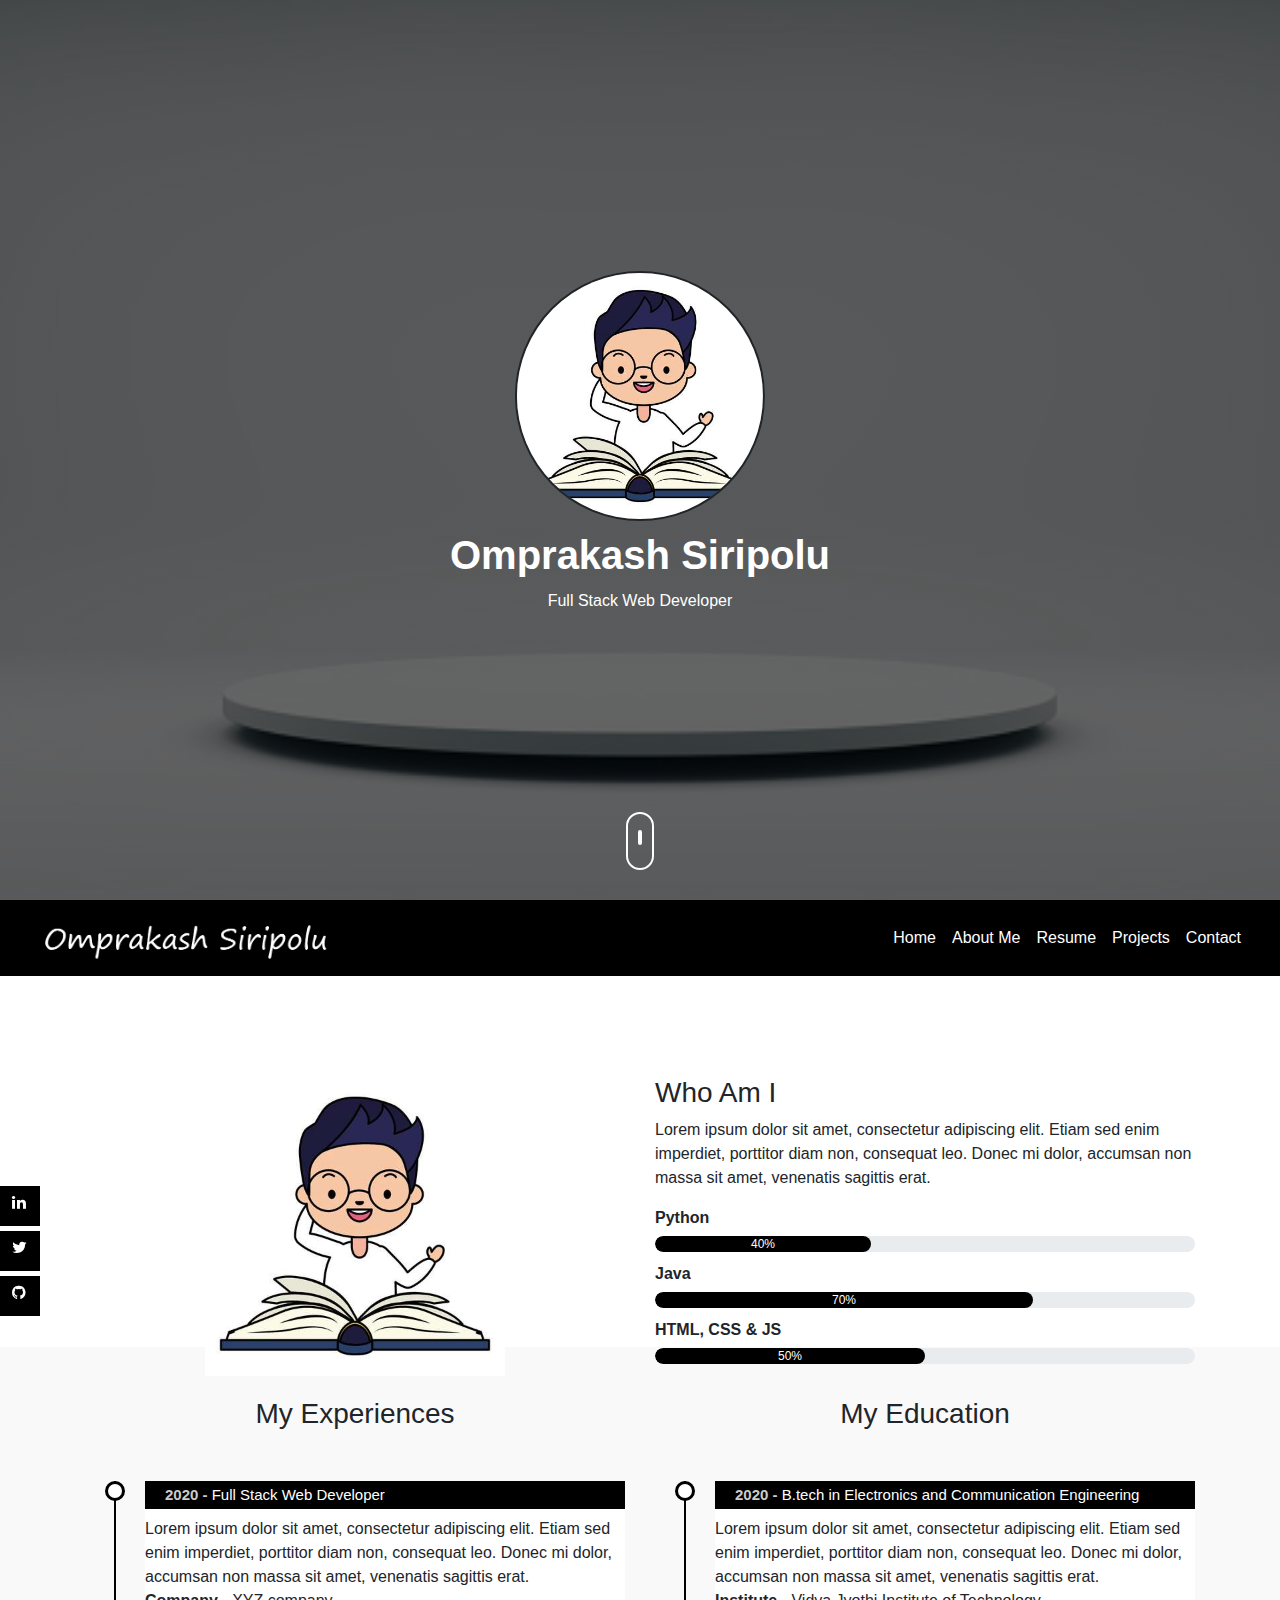
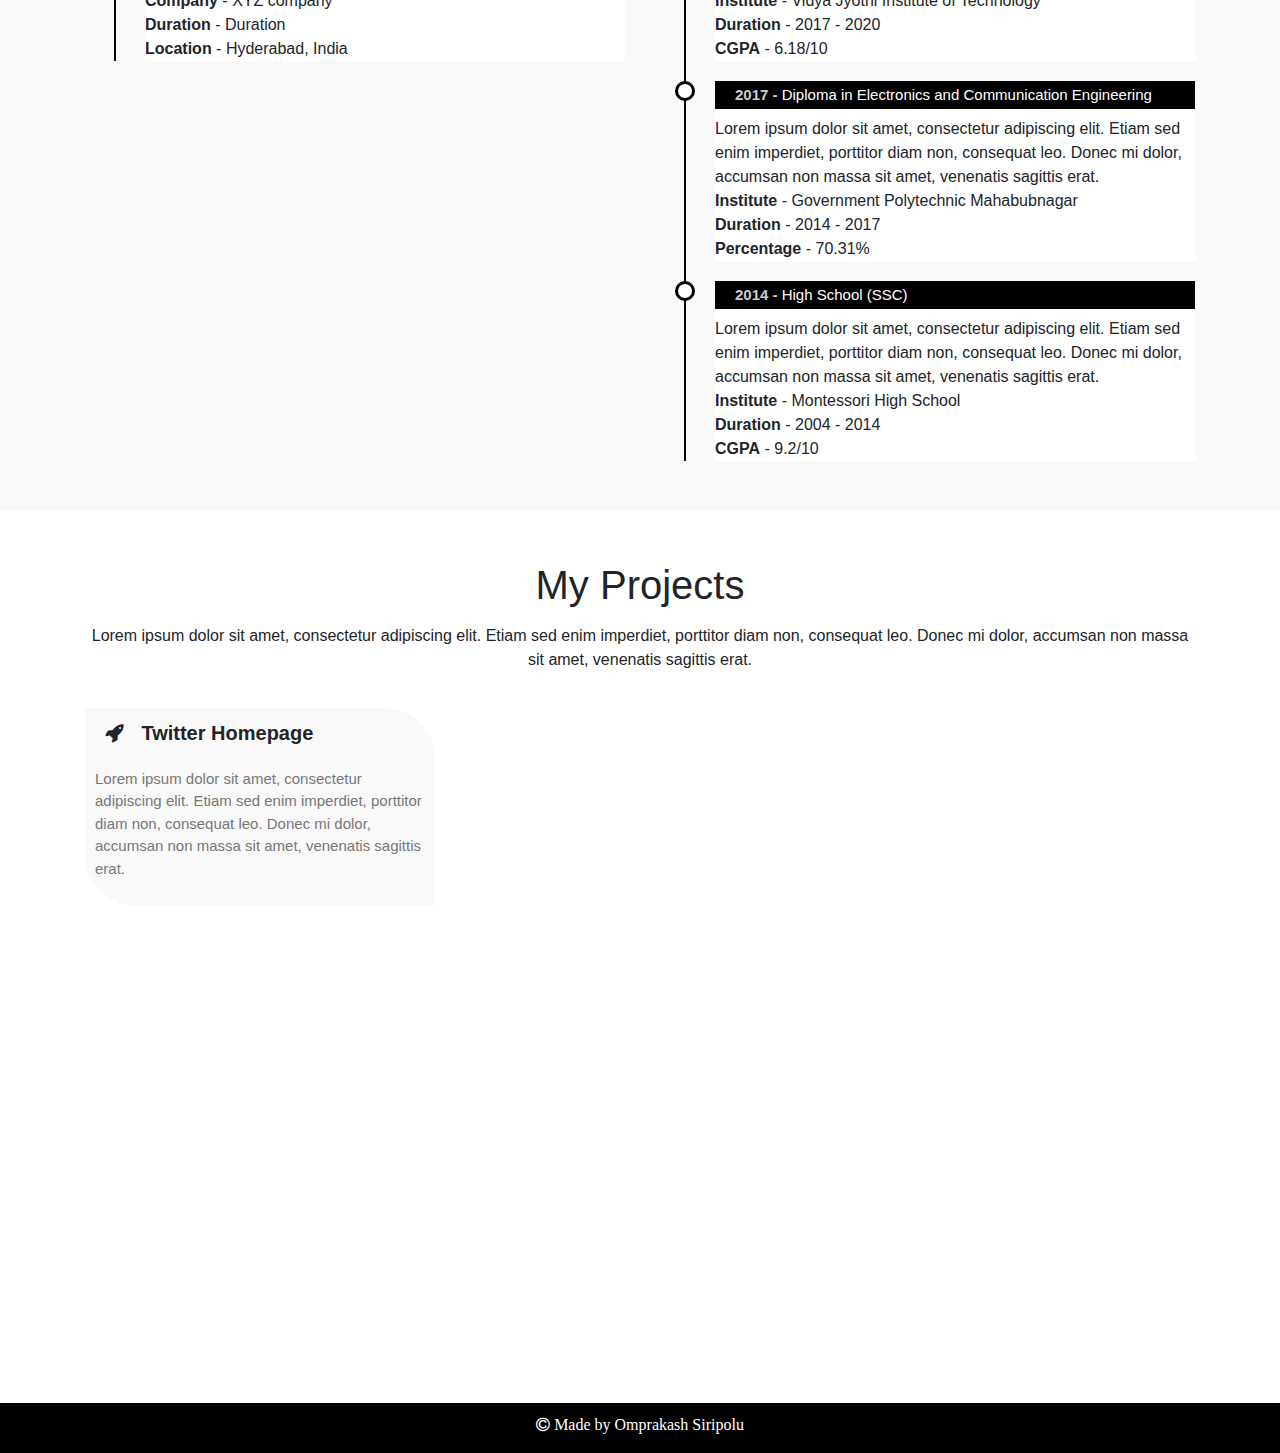
==== index.html @ a31b9833 "Add files via upload" ====
<!DOCTYPE html>
<html>
    <head>
        <title>Omprakash Siripolu</title>
        <link rel="stylesheet" href="./css/style.css">
        <link rel="stylesheet" href="https://stackpath.bootstrapcdn.com/bootstrap/4.1.3/css/bootstrap.min.css">
        <script src="https://stackpath.bootstrapcdn.com/bootstrap/4.1.3/js/bootstrap.min.js"></script>
        <script src="https://code.jquery.com/jquery-3.3.1.slim.min.js"></script>
        <script src="https://cdnjs.cloudflare.com/ajax/libs/popper.js/1.14.3/umd/popper.min.js"></script>
        <link rel="stylesheet" href="https://stackpath.bootstrapcdn.com/font-awesome/4.7.0/css/font-awesome.min.css">
    </head>

    <body>
        <section id="header">
            <div class="container text-center">
                <div class="user-box">
                    <img src="./images/untitled.jpg">
                    <h1>Omprakash Siripolu</h1>
                    <p>Full Stack Web Developer</p>
                </div>
            </div>
            <div class="scroll-btn">
                <div class="scroll-bar">
                    <a href="#about"><span></span></a>
                </div>
            </div>
        </section>

        <section id="user-info">
            <div class="nav-bar">
                <nav class="navbar navbar-expand-lg">
                    <div class="container-fluid">
                        <a class="navbar-brand" href="#"><img src="./images/osw.png"></a>
                        <button class="navbar-toggler" type="button" data-toggle="collapse" data-target="#navbarNav" aria-controls="navbarNav" aria-expanded="false" aria-label="Toggle navigation">
                            <i class=" fa fa-bars"></i>
                        </button>
                        <div class="collapse navbar-collapse" id="navbarNav">
                            <ul class="navbar-nav ml-auto">
                                <li class="nav-item">
                                    <a class="nav-link" href="#top">Home</a>
                                </li>
                                <li class="nav-item">
                                    <a class="nav-link" href="#about">About Me</a>
                                </li>
                                <li class="nav-item">
                                    <a class="nav-link" href="#resume">Resume</a>
                                </li>
                                <li class="nav-item">
                                    <a class="nav-link" href="#projects">Projects</a>
                                </li>
                                <li class="nav-item">
                                    <a class="nav-link" href="#contact">Contact</a>
                                </li>
                            </ul>
                        </div>
                    </div>
                </nav>
            </div>

            <div class="about container" id="about">
                <div class="row">
                    <div class="col-md-6 text-center">
                        <img src="./images/untitled.jpg" class="profile-img">
                    </div>
                    <div class="col-md-6">
                        <h3>Who Am I</h3>
                        <p>Lorem ipsum dolor sit amet, consectetur adipiscing elit. 
                            Etiam sed enim imperdiet, porttitor diam non, consequat leo. 
                            Donec mi dolor, accumsan non massa sit amet, venenatis sagittis erat.
                        </p>
                        
                        <div class="skills-bar">
                            <p>Python</p>
                            <div class="progress">
                                <div class="progress-bar" style="width: 40%;">40%</div>
                            </div>
                            <p>Java</p>
                            <div class="progress">
                                <div class="progress-bar" style="width: 70%;">70%</div>
                            </div>
                            <p>HTML, CSS & JS</p>
                            <div class="progress">
                                <div class="progress-bar" style="width: 50%;">50%</div>
                            </div>
                        </div>
                    </div>
                </div>
            </div>

            <div class="social-icons">
                <ul>
                    <a href="https://www.linkedin.com/in/omprakash-siripolu-7184a4154/">
                        <li>
                            <i class="fa fa-linkedin"></i>
                        </li>
                    </a>
                    <a href="https://twitter.com/prakashnetha555">
                        <li>
                            <i class="fa fa-twitter"></i>
                        </li>
                    </a>
                    <a href="https://github.com/omprakashsiripolu">
                        <li>
                            <i class="fa fa-github"></i>
                        </li>
                    </a>
                </ul>
            </div>

            <div class="resume" id="resume">
                <div class="container">
                    <div class="row">
                        <div class="col-md-6">
                            <h3 class="text-center">My Experiences</h3>
                            <ul class="timeline">
                                <li>
                                    <h4> <span>2020 - </span> Full Stack Web Developer</h4>
                                    <p>
                                        Lorem ipsum dolor sit amet, consectetur adipiscing elit. 
                                        Etiam sed enim imperdiet, porttitor diam non, consequat leo. 
                                        Donec mi dolor, accumsan non massa sit amet, venenatis sagittis erat.<br>
                                        <b>Company</b> - XYZ company <br>
                                        <b>Duration</b> - Duration <br>
                                        <b>Location</b> - Hyderabad, India
                                    </p>
                                </li>
                            </ul>
                        </div>

                        <div class="col-md-6">
                            <h3 class="text-center">My Education</h3>
                            <ul class="timeline">
                                <li>
                                    <h4> <span>2020 - </span> B.tech in Electronics and Communication Engineering</h4>
                                    <p>
                                        Lorem ipsum dolor sit amet, consectetur adipiscing elit. 
                                        Etiam sed enim imperdiet, porttitor diam non, consequat leo. 
                                        Donec mi dolor, accumsan non massa sit amet, venenatis sagittis erat.<br>
                                        <b>Institute</b> - Vidya Jyothi Institute of Technology<br>
                                        <b>Duration</b> - 2017 - 2020 <br>
                                        <b>CGPA</b> - 6.18/10
                                    </p>
                                </li>
                                <li>
                                    <h4> <span>2017 - </span> Diploma in Electronics and Communication Engineering</h4>
                                    <p>
                                        Lorem ipsum dolor sit amet, consectetur adipiscing elit. 
                                        Etiam sed enim imperdiet, porttitor diam non, consequat leo. 
                                        Donec mi dolor, accumsan non massa sit amet, venenatis sagittis erat.<br>
                                        <b>Institute</b> - Government Polytechnic Mahabubnagar<br>
                                        <b>Duration</b> - 2014 - 2017 <br>
                                        <b>Percentage</b> - 70.31%
                                    </p>
                                </li>
                                <li>
                                    <h4> <span>2014 - </span> High School (SSC)</h4>
                                    <p>
                                        Lorem ipsum dolor sit amet, consectetur adipiscing elit. 
                                        Etiam sed enim imperdiet, porttitor diam non, consequat leo. 
                                        Donec mi dolor, accumsan non massa sit amet, venenatis sagittis erat.<br>
                                        <b>Institute</b> - Montessori High School<br>
                                        <b>Duration</b> - 2004 - 2014 <br>
                                        <b>CGPA</b> - 9.2/10
                                    </p>
                                </li>
                            </ul>
                        </div>

                    </div>
                </div>
            </div>

            <div class="projects" id="projects">
                <div class="container">
                    <h1 class="text-center">
                        My Projects
                    </h1>
                    <p class="text-center">Lorem ipsum dolor sit amet, consectetur adipiscing elit. 
                        Etiam sed enim imperdiet, porttitor diam non, consequat leo. 
                        Donec mi dolor, accumsan non massa sit amet, venenatis sagittis erat.
                    </p>
                    <div class="row">
                        <div class="col-md-4">
                            <div class="projects-box">
                                <i class="fa fa-rocket"></i>
                                <span>Twitter Homepage</span>
                                <p>Lorem ipsum dolor sit amet, consectetur adipiscing elit. 
                                    Etiam sed enim imperdiet, porttitor diam non, consequat leo. 
                                    Donec mi dolor, accumsan non massa sit amet, venenatis sagittis erat.
                                </p>
                            </div>
                        </div>
                    </div>
                </div>
            </div>

            <div class="contact" id="contact">
                <div class="container text-center">
                    <h1>Contact Me</h1>
                    <p class="text-center">Lorem ipsum dolor sit amet, consectetur adipiscing elit. 
                        Etiam sed enim imperdiet, porttitor diam non, consequat leo. 
                        Donec mi dolor, accumsan non massa sit amet, venenatis sagittis erat.
                    </p>
                    <div class="row">
                        <div class="col-md-4">
                            <i class="fa fa-phone"></i>
                            <p>+91 12345 67890</p>
                        </div>
                        <div class="col-md-4">
                            <i class="fa fa-envelope"></i>
                            <p>omprakash@gmail.com</p>
                        </div>
                        <div class="col-md-4">
                            <i class="fa fa-internet-explorer"></i>
                            <p>www.omprakash.com</p>
                        </div>
                    </div>
                    <button type="button" class="btn btn-primary">
                        <i class="fa fa-download"></i>
                        Resume
                    </button>
                    <button type="button" class="btn btn-primary">
                        <i class="fa fa-rocket"></i>
                        Hire Me
                    </button>
                </div>
                <div class="footer text-center">
                    <p><i class="fa fa-copyright"> Made by Omprakash Siripolu</i></p>
                </div>
            </div>
        </section>

        <script src="./js/smooth-scroll.js"></script>
        <script>
            var scroll = new SmoothScroll('a[href*="#"]');
        </script>
    </body>
</html>
---- css/style.css ----
body{
    margin: 0;
    padding: 0;
    font-family: 'Times New Roman', Times, serif;
}

#header{
    height: 100vh;
    background: linear-gradient(rgba(0,0,0,0.6),rgba(0,0,0,0.6)), url(/images/backg.jpg);
    background-position: center;
    background-size: cover;
    background-attachment: fixed;
}

.user-box{
    top: 50%;
    left: 50%;
    transform: translate(-50%, -50%);
    position: absolute;
}

.user-box img{
    border-radius: 50%;
    width: 250px;
    border: 2px solid;
}

.user-box h1{
    color: #fff;
    font-weight: bold;
    margin: 10px;
}

.user-box p{
    color: #fff;
}

.scroll-btn{
    bottom: 30px;
    position: absolute;
    left: 50%;
    transform: translateX(-50%);
    border: 2px solid #fff;
    padding: 10px 10px 20px;
    border-radius: 30px;
}

.scroll-bar span{
    border: 2px solid #fff;
    font-size: 10px;
    border-radius: 30px;
}

.scroll-bar{
    animation: mover 1s infinite alternate;
}

@keyframes mover{
    0%{transform: translateY(0);}
    100%{transform: translateY(10px);}
}

.about{
    padding-top: 100px;
    margin-bottom: -130px;
}

.profile-img{
    height: 300px;
}

.nav-bar{
    top: 0;
    position: sticky;
    z-index: 2;
}

.navbar{
    background-color: #000;
}

.navbar-brand img{
    height: 50px;
}

.nav-bar .fa-bars{
    font-size: 30px;
    color: #fff;
}

.navbar-toggler{
    outline: none !important;
}

.navbar-nav{
    float: right;
    text-align: right;
}

.nav-link{
    color: #fff !important;

}

.skills-bar p{
    margin-bottom: 6px;
    font-weight: 600;
}

.progress{
    border-radius: 16px !important;
    margin-bottom: 10px;
}

.progress-bar{
    border-radius: 16px;
    background: #000 !important;
}


.resume{
    margin-top: -50px;
    padding-top: 50px;
    padding-bottom: 30px;
    background-color: #f9f9f9;
}


.resume h3{
    margin-bottom: 50px;
}

.timeline{
    list-style-type: none;
    position: relative;
}

.timeline:before{
    content: '';
    background: #000;
    display: inline-block;
    position: absolute;
    left: 29px;
    width: 2px;
    height: 100%;
    z-index: 1;
}


.timeline li{
    margin-top: 20px;
    margin-bottom: 20px;
    margin-left: 20px;
    background: #fff;
}

.timeline li h4{
    background-color: #000;
    padding: 5px 0 5px 20px;
    color: #fff;
    font-size: 15px;
}

.timeline li h4 span{
    font-weight: bold;
    color: #ccc;
}

.timeline li:before{
    content: '';
    background: #fff;
    display: inline-block;
    position: absolute;
    border-radius: 50%;
    border: 3px solid #000;
    left: 20px;
    width: 20px;
    height: 20px;
    z-index: 1;
}

.projects{
    padding-top: 50px;
    padding-bottom: 50px;
}

.projects h1{
    margin-bottom: 15px;
}

.projects-box{
    background:#f9f9f9;
    padding: 10px;
    margin-top: 20px;
    border-top-right-radius: 50px;
    border-bottom-left-radius: 50px;
}

.projects-box .fa{
    margin: 0 10px;
    font-size: 20px;
}

.projects-box span{
    margin: 3px;
    font-size: 20px;
    font-weight: bold;
}

.projects-box p{
    font-size: 15px;
    margin-top: 20px;
    color: #777;
}

.projects-box:hover{
    background: #000;
    color: #fff;
    border-top-right-radius: 0;
    border-bottom-left-radius: 0;
    border-top-left-radius: 50px;
    border-bottom-right-radius: 50px;
    transition: 0s;
}

.projects-box:hover p{
    color: #fff;
}

.contact{
    padding-top: 50px;
    background: linear-gradient(rgba(0,0,0,0.6),rgba(0,0,0,0.6)), url(/images/backg.jpg);
    background-position: center;
    background-size: cover;
    background-attachment: fixed;
    color: #fff;
}

.contact .row{
    padding: 30px 0;
    font-size: 22px;
}

.contact .col-md-4 .fa{
    padding: 10px;
    font-size: 40px;
}

.contact .btn{
    padding: 10px 25px 10px 25px;
    margin: 5px;
    border-radius: 30px;
    border: 2px solid #fff;
    background: transparent;
}

.contact .btn:focus{
    box-shadow: none !important;
}

.contact .btn:hover{
    border: 2px solid #000 !important;
    background: #000 !important;
    transition: 0.6s;
}

.contact .btn .fa{
    margin-right: 10px;
}

.footer{
    background: #000;
    height: 50px;
    margin-top: 50px;
    color: #fff;
    padding-top: 10px;
}

.social-icons{
    top: 50%;
    transform: translateY(-50%);
    position: sticky;
    z-index: 1;
    width: 80px;
}

.social-icons ul{
    padding: initial;
}

.social-icons ul li{
    height: 40px;
    width: 40px;
    list-style-type: none;
    padding-left: 12px;
    padding-top: 5px;
    margin-top: 5px;
    color: #fff;
    background: #000;
}

.social-icons ul li:hover{
    padding-left: 30px;
    width: 80px;
    transition: 0.7s;
}
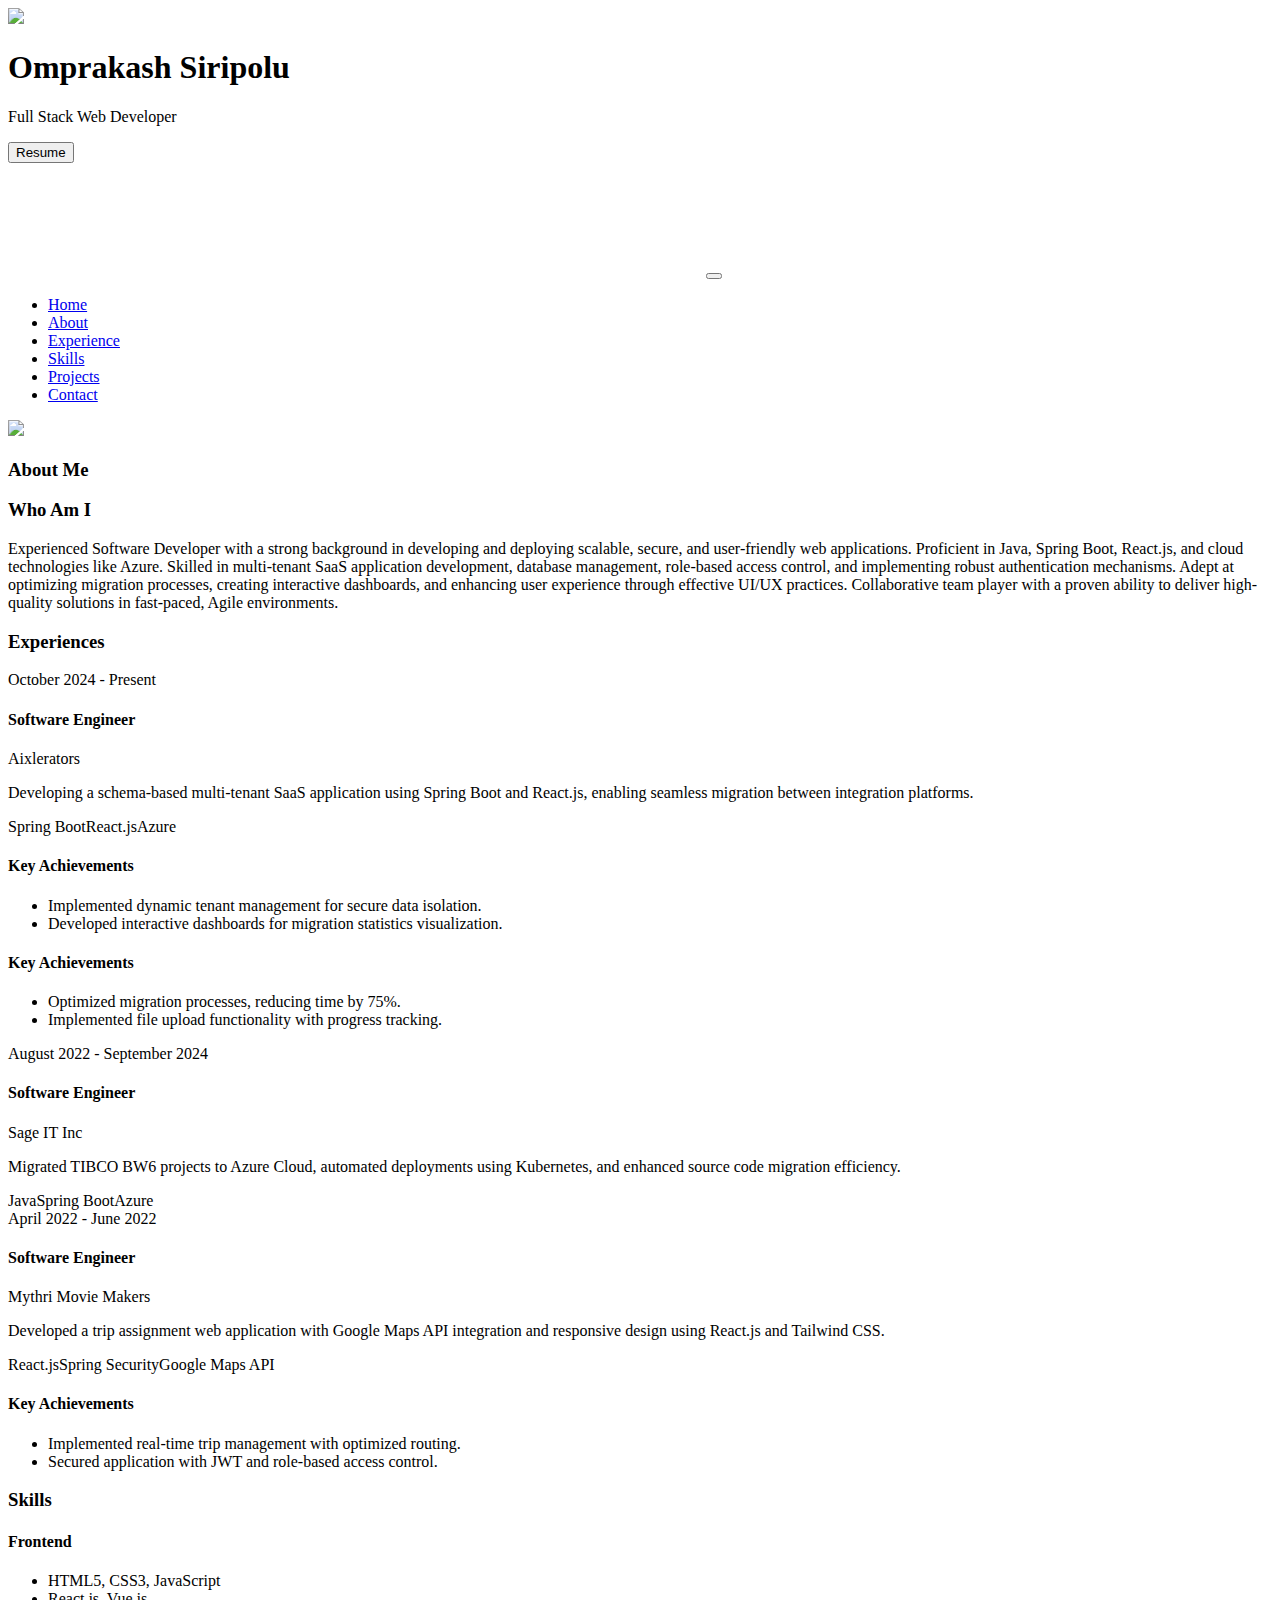
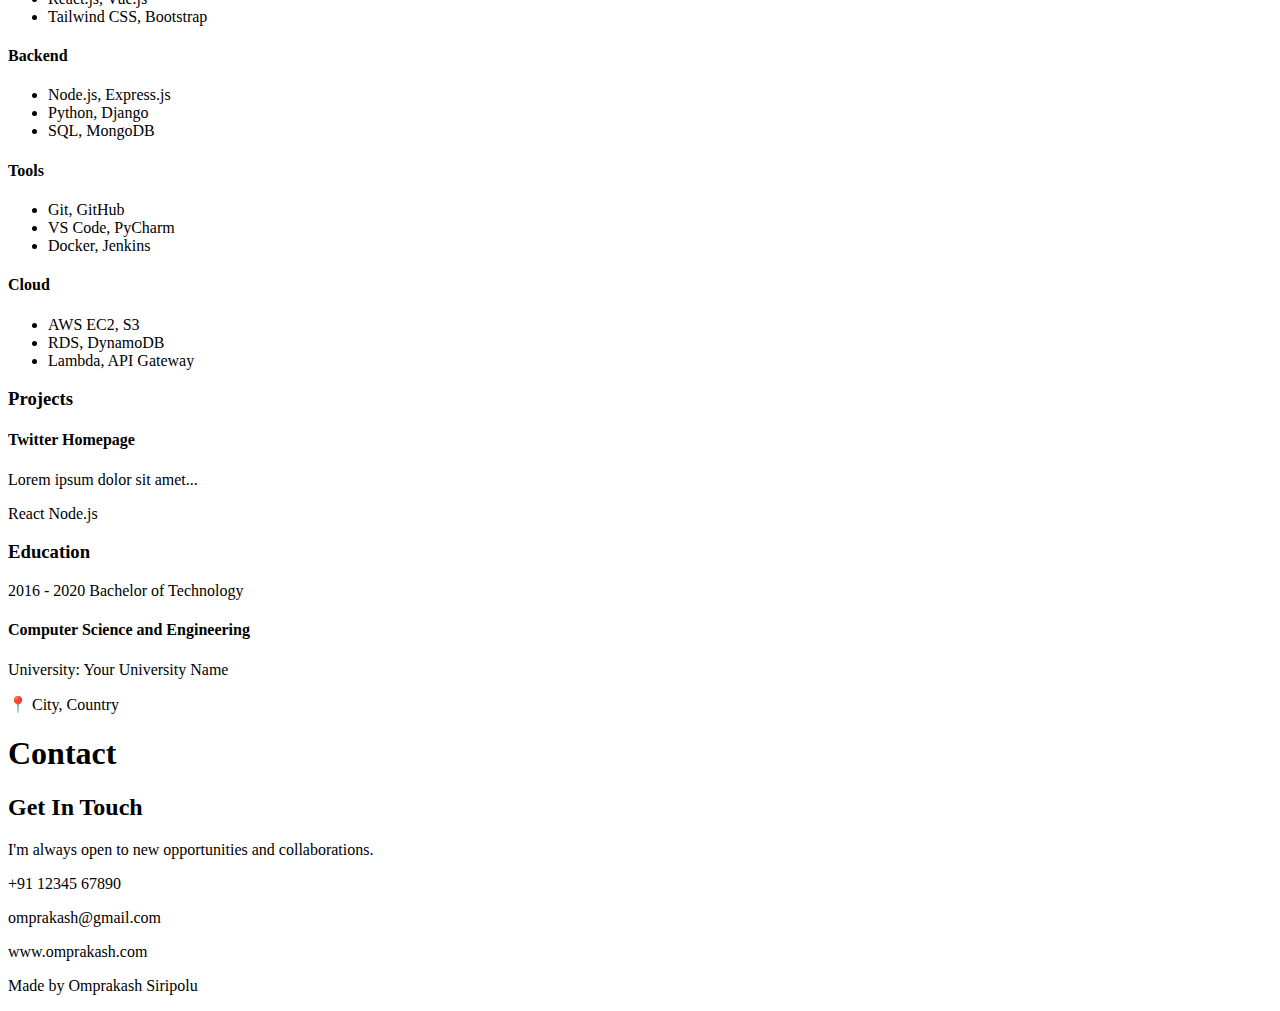
==== commit 7e702fc1: "Restructured the code" ====
--- a/index.html
+++ b/index.html
@@ -1,238 +1,309 @@
 <!DOCTYPE html>
-<html>
+<html class="scroll-smooth">
     <head>
         <title>Omprakash Siripolu</title>
-        <link rel="stylesheet" href="./css/style.css">
-        <link rel="stylesheet" href="https://stackpath.bootstrapcdn.com/bootstrap/4.1.3/css/bootstrap.min.css">
-        <script src="https://stackpath.bootstrapcdn.com/bootstrap/4.1.3/js/bootstrap.min.js"></script>
-        <script src="https://code.jquery.com/jquery-3.3.1.slim.min.js"></script>
-        <script src="https://cdnjs.cloudflare.com/ajax/libs/popper.js/1.14.3/umd/popper.min.js"></script>
-        <link rel="stylesheet" href="https://stackpath.bootstrapcdn.com/font-awesome/4.7.0/css/font-awesome.min.css">
+        <link rel="icon" type="image/png" href="./images/om.png">
+        <script src="https://cdn.tailwindcss.com"></script>
+        <script src="https://unpkg.com/lucide@latest"></script>
+        <style>
+            html {
+                scroll-padding-top: 3rem;
+            }
+        </style>
     </head>
 
-    <body>
-        <section id="header">
-            <div class="container text-center">
-                <div class="user-box">
-                    <img src="./images/untitled.jpg">
-                    <h1>Omprakash Siripolu</h1>
-                    <p>Full Stack Web Developer</p>
+    <body class="m-0 p-0 font-serif">
+        <!-- Header Section -->
+        <section id="header" class="relative h-screen">
+            <div class="absolute inset-0 bg-[url('https://images.unsplash.com/photo-1488998427799-e3362cec87c3?ixid=MnwxMjA3fDB8MHxwaG90by1wYWdlfHx8fGVufDB8fHx8&ixlib=rb-1.2.1&auto=format&fit=crop&w=1470&q=80')] bg-center bg-cover bg-fixed"></div>
+            <div class="absolute inset-0 bg-black/60"></div>
+            <div class="relative z-10 h-full w-full flex items-center justify-center">
+                <div class="text-center">
+                    <img src="./images/dp.jpg" class="rounded-full w-64 h-64 mx-auto object-cover border-2 border-white">
+                    <h1 class="text-white text-3xl font-bold mt-3 mb-2">Omprakash Siripolu</h1>
+                    <p class="text-white">Full Stack Web Developer</p>
+                </div>
+                <div class="absolute bottom-4 right-4">
+                    <button class="px-6 py-2 border-2 border-white rounded-full text-white hover:bg-white hover:text-black transition-all duration-600">
+                        <i data-lucide="download" class="inline mr-2"></i>Resume
+                    </button>
                 </div>
             </div>
-            <div class="scroll-btn">
-                <div class="scroll-bar">
-                    <a href="#about"><span></span></a>
+            <div class="absolute bottom-8 left-1/2 -translate-x-1/2 border-2 border-white px-2.5 pb-5 pt-2.5 rounded-full z-10">
+                <div class="animate-bounce">
+                    <a href="#about"><span class="border-2 border-white text-xs rounded-full"></span></a>
                 </div>
             </div>
         </section>
 
+        <!-- User Info Section -->
         <section id="user-info">
-            <div class="nav-bar">
-                <nav class="navbar navbar-expand-lg">
-                    <div class="container-fluid">
-                        <a class="navbar-brand" href="#"><img src="./images/osw.png"></a>
-                        <button class="navbar-toggler" type="button" data-toggle="collapse" data-target="#navbarNav" aria-controls="navbarNav" aria-expanded="false" aria-label="Toggle navigation">
-                            <i class=" fa fa-bars"></i>
-                        </button>
-                        <div class="collapse navbar-collapse" id="navbarNav">
-                            <ul class="navbar-nav ml-auto">
-                                <li class="nav-item">
-                                    <a class="nav-link" href="#top">Home</a>
-                                </li>
-                                <li class="nav-item">
-                                    <a class="nav-link" href="#about">About Me</a>
-                                </li>
-                                <li class="nav-item">
-                                    <a class="nav-link" href="#resume">Resume</a>
-                                </li>
-                                <li class="nav-item">
-                                    <a class="nav-link" href="#projects">Projects</a>
-                                </li>
-                                <li class="nav-item">
-                                    <a class="nav-link" href="#contact">Contact</a>
-                                </li>
-                            </ul>
+            <!-- Navigation -->
+            <div class="sticky top-0 z-10">
+                <nav class="bg-black">
+                    <div class="container mx-auto px-4">
+                        <div class="flex justify-between items-center">
+                            <a href="#" class="py-4"><img src="./images/osw.png" class="h-12"></a>
+                            <button class="lg:hidden text-white text-3xl outline-none">
+                                <i data-lucide="menu"></i>
+                            </button>
+                            <div class="hidden lg:flex">
+                                <ul class="flex space-x-6">
+                                    <li><a href="#top" class="text-white hover:text-gray-300">Home</a></li>
+                                    <li><a href="#about" class="text-white hover:text-gray-300">About</a></li>
+                                    <li><a href="#experience" class="text-white hover:text-gray-300">Experience</a></li>
+                                    <li><a href="#skills" class="text-white hover:text-gray-300">Skills</a></li>
+                                    <li><a href="#projects" class="text-white hover:text-gray-300">Projects</a></li>
+                                    <li><a href="#contact" class="text-white hover:text-gray-300">Contact</a></li>
+                                </ul>
+                            </div>
                         </div>
                     </div>
                 </nav>
             </div>
 
-            <div class="about container" id="about">
-                <div class="row">
-                    <div class="col-md-6 text-center">
-                        <img src="./images/untitled.jpg" class="profile-img">
-                    </div>
-                    <div class="col-md-6">
-                        <h3>Who Am I</h3>
-                        <p>Lorem ipsum dolor sit amet, consectetur adipiscing elit. 
-                            Etiam sed enim imperdiet, porttitor diam non, consequat leo. 
-                            Donec mi dolor, accumsan non massa sit amet, venenatis sagittis erat.
-                        </p>
-                        
-                        <div class="skills-bar">
-                            <p>Python</p>
-                            <div class="progress">
-                                <div class="progress-bar" style="width: 40%;">40%</div>
-                            </div>
-                            <p>Java</p>
-                            <div class="progress">
-                                <div class="progress-bar" style="width: 70%;">70%</div>
-                            </div>
-                            <p>HTML, CSS & JS</p>
-                            <div class="progress">
-                                <div class="progress-bar" style="width: 50%;">50%</div>
-                            </div>
-                        </div>
-                    </div>
-                </div>
-            </div>
-
-            <div class="social-icons">
-                <ul>
-                    <a href="https://www.linkedin.com/in/omprakash-siripolu-7184a4154/">
-                        <li>
-                            <i class="fa fa-linkedin"></i>
-                        </li>
-                    </a>
-                    <a href="https://twitter.com/prakashnetha555">
-                        <li>
-                            <i class="fa fa-twitter"></i>
-                        </li>
-                    </a>
-                    <a href="https://github.com/omprakashsiripolu">
-                        <li>
-                            <i class="fa fa-github"></i>
-                        </li>
-                    </a>
-                </ul>
-            </div>
-
-            <div class="resume" id="resume">
-                <div class="container">
-                    <div class="row">
-                        <div class="col-md-6">
-                            <h3 class="text-center">My Experiences</h3>
-                            <ul class="timeline">
-                                <li>
-                                    <h4> <span>2020 - </span> Full Stack Web Developer</h4>
-                                    <p>
-                                        Lorem ipsum dolor sit amet, consectetur adipiscing elit. 
-                                        Etiam sed enim imperdiet, porttitor diam non, consequat leo. 
-                                        Donec mi dolor, accumsan non massa sit amet, venenatis sagittis erat.<br>
-                                        <b>Company</b> - XYZ company <br>
-                                        <b>Duration</b> - Duration <br>
-                                        <b>Location</b> - Hyderabad, India
-                                    </p>
+            <!-- About Section -->
+            <section id="about" class="py-12">
+                <div class="container mx-auto px-4">
+                    <div class="grid grid-cols-1 md:grid-cols-2 gap-8">
+                        <div class="text-center">
+                            <img src="./images/dp.jpg" class="h-72 mx-auto">
+                        </div>
+                        <div>
+                            <h3>About Me</h3>
+                            <h3 class="text-2xl font-bold mb-4">Who Am I</h3>
+                            <p class="mb-6">Experienced Software Developer with a strong background in developing and deploying scalable, secure, and user-friendly web applications.
+                                Proficient in Java, Spring Boot, React.js, and cloud technologies like Azure. Skilled in multi-tenant SaaS application development, database
+                                management, role-based access control, and implementing robust authentication mechanisms. Adept at optimizing migration processes,
+                                creating interactive dashboards, and enhancing user experience through effective UI/UX practices. Collaborative team player with a proven
+                                ability to deliver high-quality solutions in fast-paced, Agile environments.</p>
+                        </div>
+                    </div>
+                </div>
+            </section>
+
+            <section id="user-info">
+                <div id="experience"></div>
+                <!-- <div id="navbar-component"></div>
+                <div id="about-component"></div>
+                <div id="skills-component"></div>
+                <div id="projects-component"></div>
+                <div id="education-component"></div>
+                <div id="contact-component"></div> -->
+            </section>
+
+            <!-- Skills Section -->
+            <section id="skills" class="py-12">
+                <div class="container mx-auto px-4">
+                    <div class="flex items-center justify-center gap-3 mb-8">
+                        <span class="w-12 h-12 bg-black text-white rounded-full flex items-center justify-center">
+                            <i data-lucide="brain"></i>
+                        </span>
+                        <h3 class="text-2xl font-bold">Skills</h3>
+                    </div>
+                    <div class="grid grid-cols-1 md:grid-cols-2 lg:grid-cols-4 gap-8 max-w-6xl mx-auto">
+                        <div class="bg-white p-6 rounded-lg shadow-md">
+                            <div class="flex items-center mb-4">
+                                <i data-lucide="layout-template" class="w-6 h-6 mr-2"></i>
+                                <h4 class="text-xl font-bold">Frontend</h4>
+                            </div>
+                            <ul class="space-y-2">
+                                <li class="flex items-center">
+                                    <i data-lucide="code" class="w-4 h-4 mr-2"></i>
+                                    HTML5, CSS3, JavaScript
+                                </li>
+                                <li class="flex items-center">
+                                    <i data-lucide="component" class="w-4 h-4 mr-2"></i>
+                                    React.js, Vue.js
+                                </li>
+                                <li class="flex items-center">
+                                    <i data-lucide="palette" class="w-4 h-4 mr-2"></i>
+                                    Tailwind CSS, Bootstrap
                                 </li>
                             </ul>
                         </div>
-
-                        <div class="col-md-6">
-                            <h3 class="text-center">My Education</h3>
-                            <ul class="timeline">
-                                <li>
-                                    <h4> <span>2020 - </span> B.tech in Electronics and Communication Engineering</h4>
-                                    <p>
-                                        Lorem ipsum dolor sit amet, consectetur adipiscing elit. 
-                                        Etiam sed enim imperdiet, porttitor diam non, consequat leo. 
-                                        Donec mi dolor, accumsan non massa sit amet, venenatis sagittis erat.<br>
-                                        <b>Institute</b> - Vidya Jyothi Institute of Technology<br>
-                                        <b>Duration</b> - 2017 - 2020 <br>
-                                        <b>CGPA</b> - 6.18/10
-                                    </p>
-                                </li>
-                                <li>
-                                    <h4> <span>2017 - </span> Diploma in Electronics and Communication Engineering</h4>
-                                    <p>
-                                        Lorem ipsum dolor sit amet, consectetur adipiscing elit. 
-                                        Etiam sed enim imperdiet, porttitor diam non, consequat leo. 
-                                        Donec mi dolor, accumsan non massa sit amet, venenatis sagittis erat.<br>
-                                        <b>Institute</b> - Government Polytechnic Mahabubnagar<br>
-                                        <b>Duration</b> - 2014 - 2017 <br>
-                                        <b>Percentage</b> - 70.31%
-                                    </p>
-                                </li>
-                                <li>
-                                    <h4> <span>2014 - </span> High School (SSC)</h4>
-                                    <p>
-                                        Lorem ipsum dolor sit amet, consectetur adipiscing elit. 
-                                        Etiam sed enim imperdiet, porttitor diam non, consequat leo. 
-                                        Donec mi dolor, accumsan non massa sit amet, venenatis sagittis erat.<br>
-                                        <b>Institute</b> - Montessori High School<br>
-                                        <b>Duration</b> - 2004 - 2014 <br>
-                                        <b>CGPA</b> - 9.2/10
-                                    </p>
+                        <div class="bg-white p-6 rounded-lg shadow-md">
+                            <div class="flex items-center mb-4">
+                                <i data-lucide="server" class="w-6 h-6 mr-2"></i>
+                                <h4 class="text-xl font-bold">Backend</h4>
+                            </div>
+                            <ul class="space-y-2">
+                                <li class="flex items-center">
+                                    <i data-lucide="box" class="w-4 h-4 mr-2"></i>
+                                    Node.js, Express.js
+                                </li>
+                                <li class="flex items-center">
+                                    <i data-lucide="file-code" class="w-4 h-4 mr-2"></i>
+                                    Python, Django
+                                </li>
+                                <li class="flex items-center">
+                                    <i data-lucide="database" class="w-4 h-4 mr-2"></i>
+                                    SQL, MongoDB
                                 </li>
                             </ul>
                         </div>
-
-                    </div>
-                </div>
-            </div>
-
-            <div class="projects" id="projects">
-                <div class="container">
-                    <h1 class="text-center">
-                        My Projects
-                    </h1>
-                    <p class="text-center">Lorem ipsum dolor sit amet, consectetur adipiscing elit. 
-                        Etiam sed enim imperdiet, porttitor diam non, consequat leo. 
-                        Donec mi dolor, accumsan non massa sit amet, venenatis sagittis erat.
-                    </p>
-                    <div class="row">
-                        <div class="col-md-4">
-                            <div class="projects-box">
-                                <i class="fa fa-rocket"></i>
-                                <span>Twitter Homepage</span>
-                                <p>Lorem ipsum dolor sit amet, consectetur adipiscing elit. 
-                                    Etiam sed enim imperdiet, porttitor diam non, consequat leo. 
-                                    Donec mi dolor, accumsan non massa sit amet, venenatis sagittis erat.
+                        <div class="bg-white p-6 rounded-lg shadow-md">
+                            <div class="flex items-center mb-4">
+                                <i data-lucide="wrench" class="w-6 h-6 mr-2"></i>
+                                <h4 class="text-xl font-bold">Tools</h4>
+                            </div>
+                            <ul class="space-y-2">
+                                <li class="flex items-center">
+                                    <i data-lucide="git-branch" class="w-4 h-4 mr-2"></i>
+                                    Git, GitHub
+                                </li>
+                                <li class="flex items-center">
+                                    <i data-lucide="code-2" class="w-4 h-4 mr-2"></i>
+                                    VS Code, PyCharm
+                                </li>
+                                <li class="flex items-center">
+                                    <i data-lucide="container" class="w-4 h-4 mr-2"></i>
+                                    Docker, Jenkins
+                                </li>
+                            </ul>
+                        </div>
+                        <div class="bg-white p-6 rounded-lg shadow-md">
+                            <div class="flex items-center mb-4">
+                                <i data-lucide="cloud" class="w-6 h-6 mr-2"></i>
+                                <h4 class="text-xl font-bold">Cloud</h4>
+                            </div>
+                            <ul class="space-y-2">
+                                <li class="flex items-center">
+                                    <i data-lucide="server" class="w-4 h-4 mr-2"></i>
+                                    AWS EC2, S3
+                                </li>
+                                <li class="flex items-center">
+                                    <i data-lucide="database" class="w-4 h-4 mr-2"></i>
+                                    RDS, DynamoDB
+                                </li>
+                                <li class="flex items-center">
+                                    <i data-lucide="layers" class="w-4 h-4 mr-2"></i>
+                                    Lambda, API Gateway
+                                </li>
+                            </ul>
+                        </div>
+                    </div>
+                </div>
+            </section>
+
+            <!-- Projects Section -->
+            <section id="projects" class="bg-gray-50 py-12">
+                <div class="container mx-auto px-4">
+                    <div class="flex items-center justify-center gap-3 mb-8">
+                        <span class="w-12 h-12 bg-black text-white rounded-full flex items-center justify-center">
+                            <i data-lucide="rocket"></i>
+                        </span>
+                        <h3 class="text-2xl font-bold">Projects</h3>
+                    </div>
+                    <div class="grid grid-cols-1 md:grid-cols-2 lg:grid-cols-3 gap-8 max-w-6xl mx-auto">
+                        <div class="bg-white p-6 rounded-lg shadow-md transform hover:scale-105 transition-transform duration-300">
+                            <div class="flex items-center mb-4">
+                                <i data-lucide="rocket" class="w-6 h-6 mr-2"></i>
+                                <h4 class="text-xl font-bold">Twitter Homepage</h4>
+                            </div>
+                            <p class="text-gray-600 mb-4">Lorem ipsum dolor sit amet...</p>
+                            <div class="flex space-x-4">
+                                <span class="px-3 py-1 bg-gray-100 rounded-full text-sm">React</span>
+                                <span class="px-3 py-1 bg-gray-100 rounded-full text-sm">Node.js</span>
+                            </div>
+                        </div>
+                        <!-- Add more project cards as needed -->
+                    </div>
+                </div>
+            </section>
+
+            <!-- Education Section -->
+            <section id="education" class="py-12">
+                <div class="container mx-auto px-4">
+                    <div class="flex items-center justify-center gap-3 mb-8">
+                        <span class="w-12 h-12 bg-black text-white rounded-full flex items-center justify-center">
+                            <i data-lucide="graduation-cap"></i>
+                        </span>
+                        <h3 class="text-2xl font-bold">Education</h3>
+                    </div>
+                    <div class="mx-auto space-y-6">
+                        <div class="group relative bg-white rounded-lg shadow-md hover:shadow-xl 
+                            transition-all duration-500 ease-in-out transform hover:-translate-y-1
+                            before:content-[''] before:absolute before:left-0 before:top-0 before:bottom-0 
+                            before:w-1 before:bg-black before:rounded-l-lg before:transition-all
+                            before:duration-500 hover:before:w-2">
+                            <div class="p-6">
+                                <div class="flex flex-wrap items-center justify-between mb-4">
+                                    <span class="px-3 py-1 text-sm font-semibold text-white bg-black rounded-full">
+                                        2016 - 2020
+                                    </span>
+                                    <span class="text-sm text-gray-600">Bachelor of Technology</span>
+                                </div>
+                                <h4 class="text-xl font-bold mb-2 group-hover:text-black transition-colors">
+                                    Computer Science and Engineering
+                                </h4>
+                                <p class="text-gray-600 mb-2">
+                                    <span class="font-semibold">University:</span> Your University Name
                                 </p>
-                            </div>
-                        </div>
-                    </div>
-                </div>
-            </div>
-
-            <div class="contact" id="contact">
-                <div class="container text-center">
-                    <h1>Contact Me</h1>
-                    <p class="text-center">Lorem ipsum dolor sit amet, consectetur adipiscing elit. 
-                        Etiam sed enim imperdiet, porttitor diam non, consequat leo. 
-                        Donec mi dolor, accumsan non massa sit amet, venenatis sagittis erat.
-                    </p>
-                    <div class="row">
-                        <div class="col-md-4">
-                            <i class="fa fa-phone"></i>
-                            <p>+91 12345 67890</p>
-                        </div>
-                        <div class="col-md-4">
-                            <i class="fa fa-envelope"></i>
-                            <p>omprakash@gmail.com</p>
-                        </div>
-                        <div class="col-md-4">
-                            <i class="fa fa-internet-explorer"></i>
-                            <p>www.omprakash.com</p>
-                        </div>
-                    </div>
-                    <button type="button" class="btn btn-primary">
-                        <i class="fa fa-download"></i>
-                        Resume
-                    </button>
-                    <button type="button" class="btn btn-primary">
-                        <i class="fa fa-rocket"></i>
-                        Hire Me
-                    </button>
-                </div>
-                <div class="footer text-center">
-                    <p><i class="fa fa-copyright"> Made by Omprakash Siripolu</i></p>
-                </div>
-            </div>
+                                <span class="text-sm text-gray-600">
+                                    📍 City, Country
+                                </span>
+                            </div>
+                        </div>
+                    </div>
+                </div>
+            </section>
+
+            <!-- Contact Section -->
+            <div id="contact" class="relative pt-12 text-white">
+                <div class="absolute inset-0 bg-[url('https://images.unsplash.com/photo-1488998427799-e3362cec87c3?ixid=MnwxMjA3fDB8MHxwaG90by1wYWdlfHx8fGVufDB8fHx8&ixlib=rb-1.2.1&auto=format&fit=crop&w=1470&q=80')] bg-center bg-cover bg-fixed"></div>
+                <div class="absolute inset-0 bg-black/60"></div>
+                <div class="relative">
+                    <div class="container mx-auto px-4 text-center">
+                        <h1 class="text-xl mb-2">Contact</h1>
+                        <h2 class="text-3xl font-bold mb-2">Get In Touch</h2>
+                        <p class="mb-4">I'm always open to new opportunities and collaborations.</p>
+                        <div class="grid grid-cols-1 md:grid-cols-3 gap-8 py-8 mb-8">
+                            <div>
+                                <i data-lucide="phone" class="mx-auto mb-2 w-8 h-8"></i>
+                                <p>+91 12345 67890</p>
+                            </div>
+                            <div>
+                                <i data-lucide="mail" class="mx-auto mb-2 w-8 h-8"></i>
+                                <p>omprakash@gmail.com</p>
+                            </div>
+                            <div>
+                                <i data-lucide="globe" class="mx-auto mb-2 w-8 h-8"></i>
+                                <p>www.omprakash.com</p>
+                            </div>
+                        </div>
+                        <div class="flex justify-center space-x-4">
+                            <a href="https://www.linkedin.com/in/omprakash-siripolu-7184a4154/" class="text-white hover:text-gray-300">
+                                <i data-lucide="linkedin" class="w-6 h-6"></i>
+                            </a>
+                            <a href="https://twitter.com/prakashnetha555" class="text-white hover:text-gray-300">
+                                <i data-lucide="twitter" class="w-6 h-6"></i>
+                            </a>
+                            <a href="https://github.com/omprakashsiripolu" class="text-white hover:text-gray-300">
+                                <i data-lucide="github" class="w-6 h-6"></i>
+                            </a>
+                        </div>
+                    </div>
+                    <div class="bg-black h-12 mt-8 text-center py-2">
+                        <p>Made by Omprakash Siripolu</p>
+                    </div>
+                </div>
+            </div>            
         </section>
-
-        <script src="./js/smooth-scroll.js"></script>
-        <script>
-            var scroll = new SmoothScroll('a[href*="#"]');
+        
+        <script type="module">
+            import { loadComponent } from './js/main.js';
+            // Load all components
+            document.addEventListener('DOMContentLoaded', function() {
+                // loadComponent('header', './components/header.html');
+                // loadComponent('navbar', './components/navbar.html');
+                // loadComponent('about', './components/about.html');
+                loadComponent('experience', './components/experience.html');
+                // loadComponent('skills', './components/skills.html');
+                // loadComponent('projects', './components/projects.html');
+                // loadComponent('education', './components/education.html');
+                // loadComponent('contact', './components/contact.html');
+            });
         </script>
     </body>
 </html>